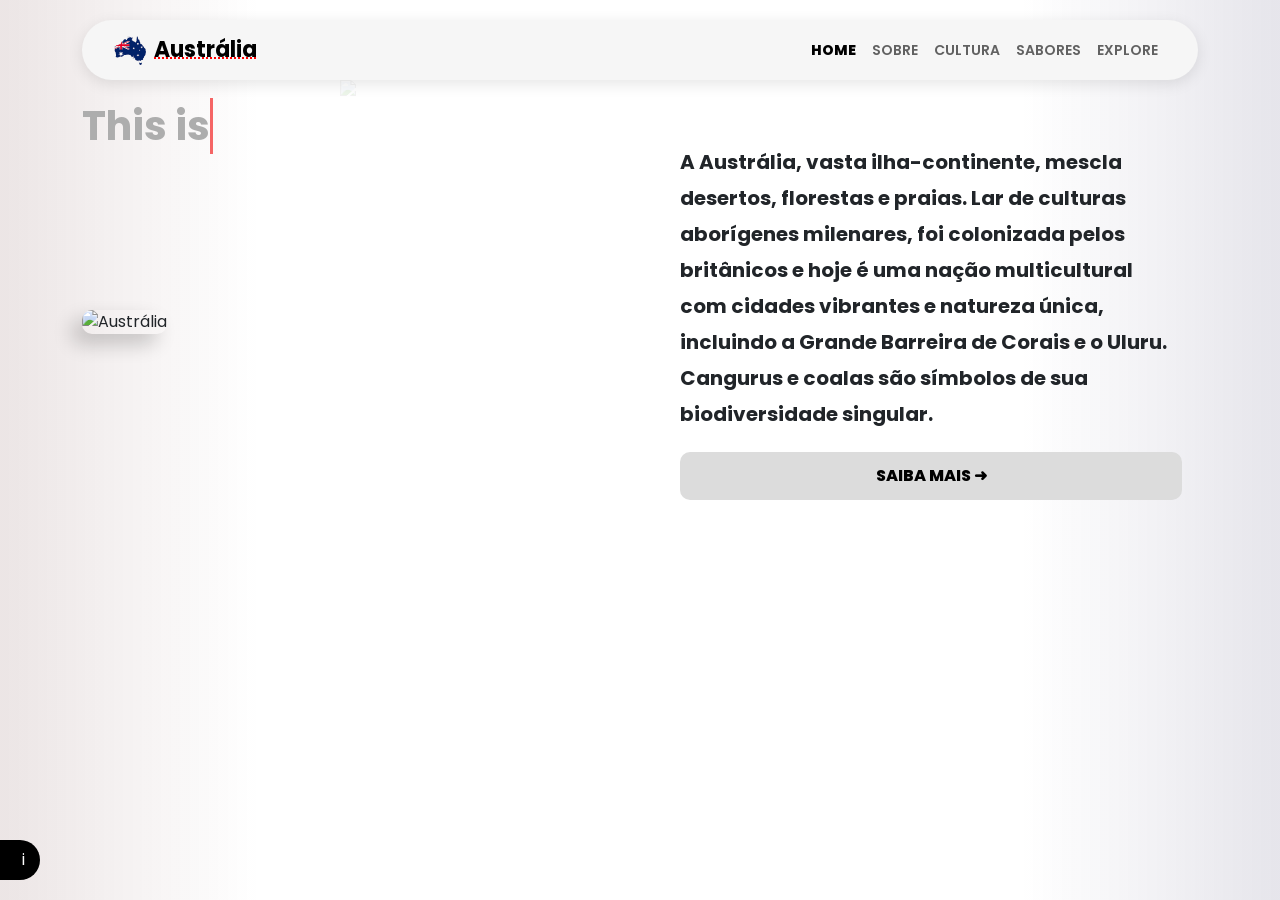
==== index.html @ 15039752 "add Docs" ====
<!DOCTYPE html>
<html lang="pt-br">

<head>
    <meta charset="UTF-8">
    <meta name="viewport" content="width=device-width, initial-scale=1.0">
    <title>Home | Um mundo de aventuras</title>
    <link rel="icon" href="https://cdn-icons-png.flaticon.com/128/323/323367.png">
    
    <link href="https://cdn.jsdelivr.net/npm/bootstrap@5.3.0/dist/css/bootstrap.min.css" rel="stylesheet">
    <link rel="stylesheet" href="https://cdnjs.cloudflare.com/ajax/libs/aos/2.3.4/aos.css">
    <link rel="stylesheet" href="https://cdnjs.cloudflare.com/ajax/libs/animate.css/4.1.1/animate.min.css">
    <link href="https://fonts.googleapis.com/css2?family=Poppins:wght@300;400;600;700&display=swap" rel="stylesheet">
    <link rel="stylesheet" href="Style/home.css">


</head>

<body>

    <div class="botao-flutuante animate__animated animate__bounceInLeft">i</div>
    <div class="balao-info">
        Desenvolvido por Samuel Santos<br>Projeto Volta ao Mundo Copyright@2025
    </div>

    <div class="container">
        <nav class="navbar navbar-expand-lg custom-nav animate__animated animate__fadeIn">
            <div class="container-fluid">
                <a class="navbar-brand d-flex align-items-center" href="#">
                    <img src="Images/LogoNav.png" alt="Logo" height="30" class="me-2">
                    <h1>Austrália</h1>
                </a>
                <button class="navbar-toggler" type="button" data-bs-toggle="collapse" data-bs-target="#navbarNav">
                    <span class="navbar-toggler-icon"></span>
                </button>
                <div class="collapse navbar-collapse" id="navbarNav">
                    <ul class="navbar-nav ms-auto">
                        <li class="nav-item"><a class="nav-link" href="index.html" style="color: black !important; font-weight: 800;">Home</a></li>
                        <li class="nav-item"><a class="nav-link" href="Pages/sobre.html">Sobre</a></li>
                        <li class="nav-item"><a class="nav-link" href="Pages/cultura.html">Cultura</a></li>
                        <li class="nav-item"><a class="nav-link" href="Pages/sabores.html">Sabores</a></li>
                        <li class="nav-item"><a class="nav-link" href="Pages/explore.html">Explore</a></li>
                    </ul>
                </div>
            </div>
        </nav>

        <div class="text-center mt mb-5">
            <img class="mapa-fundo img-fluid" src="https://static.vecteezy.com/ti/vetor-gratis/p1/3668495-doodle-freehand-drawing-of-australia-map-gratis-vetor.jpg">
            <div class="typing-container">
                This is <span class="typing"></span>
            </div>
        </div>

        <div class="row align-items-center g-5 mb-5">
            <div class="col-md-6" data-aos="fade-right">
                <img src="https://australiancentre.com.br/wp-content/uploads/2020/06/original-95ba7bf3b1d31497abc528a3805ad2f0-768x512.jpeg" 
                     class="img-fluid img-destaque" alt="Austrália">
            </div>
            <div class="col-md-6" data-aos="fade-left">
                <div class="px-3">
                    <h2 class="h5 fw-bold text-justify" style="line-height: 1.8;">
                        A Austrália, vasta ilha-continente, mescla desertos, florestas e praias. Lar de culturas aborígenes
                        milenares, foi colonizada pelos britânicos e hoje é uma nação multicultural com cidades vibrantes e
                        natureza única, incluindo a Grande Barreira de Corais e o Uluru. Cangurus e coalas são símbolos de
                        sua biodiversidade singular.
                    </h2>
                    <a class="btn-saiba-mais" href="https://pt.m.wikipedia.org/wiki/Austr%C3%A1lia" target="_blank">
                        SAIBA MAIS ➜
                    </a>
                </div>
            </div>
        </div>
    </div>

    <script src="https://cdn.jsdelivr.net/npm/bootstrap@5.3.0/dist/js/bootstrap.bundle.min.js"></script>
    <script src="https://cdnjs.cloudflare.com/ajax/libs/aos/2.3.4/aos.js"></script>
    
    <script>
        AOS.init({ duration: 1000, once: true });

        // Proteção de imagem
        document.addEventListener('contextmenu', e => { if (e.target.tagName === 'IMG') e.preventDefault(); });

        // Efeito de Digitação
        const words = ["Sydney Opera House", "Great Barrier Reef", "Kangaroo Country", "Land of Sunshine"];
        const typingElement = document.querySelector(".typing");
        let wordIndex = 0, charIndex = 0, isDeleting = false;

        function typeEffect() {
            const currentWord = words[wordIndex];
            typingElement.textContent = currentWord.slice(0, charIndex);

            if (!isDeleting && charIndex < currentWord.length) {
                charIndex++;
                setTimeout(typeEffect, 100);
            } else if (isDeleting && charIndex > 0) {
                charIndex--;
                setTimeout(typeEffect, 50);
            } else {
                isDeleting = !isDeleting;
                if (!isDeleting) wordIndex = (wordIndex + 1) % words.length;
                setTimeout(typeEffect, 1200);
            }
        }
        typeEffect();
    </script>
</body>
</html>
---- Style/home.css ----
body {
           font-family: 'Poppins', sans-serif;
           background: linear-gradient(90deg, rgba(64, 0, 0, 0.1) 0%, rgba(255, 255, 255, 1) 20%, rgba(255, 255, 255, 1) 80%, rgba(8, 0, 59, 0.1) 100%);
           overflow-x: hidden;
       }

       /* Customizando a Navbar para manter seu estilo */
       .custom-nav {
           background-color: rgb(246, 246, 246);
           border-radius: 50px;
           box-shadow: 0px 4px 15px rgba(0, 0, 0, 0.1);
           margin-top: 20px;
           padding: 10px 20px;
       }

       .navbar-brand h1 {
           font-size: 22px;
           margin: 0;
           font-weight: 700;
           text-decoration: underline dotted red 2px;
           transition: 0.3s;
       }

       .nav-link {
           color: rgb(97, 97, 97) !important;
           font-weight: 600;
           text-transform: uppercase;
           font-size: 14px;
           transition: 0.3s;
       }

       .nav-link:hover {
           color: black !important;
           text-decoration: underline dotted blue 2px;
       }

       /* Hero Section */
       .mapa-fundo {
           opacity: 0.1;
           max-width: 600px;
           margin: 0 auto;
           display: block;
       }

       .typing-container {
            position: absolute;
           font-size: 2.5rem;
           color: #adadad;
           font-weight: 700;
       }

       .typing {
           background-image: linear-gradient(to right, rgb(1, 33, 105), rgb(228, 0, 43));
           -webkit-background-clip: text;
           background-clip: text;
           color: transparent;
           border-right: 3px solid #f56565;
       }

       /* Cards e Conteúdo */
       .img-destaque {
           border-radius: 10px;
           box-shadow: -10px 10px 20px rgba(0, 0, 0, 0.2);
           transition: 0.4s;
       }

       .img-destaque:hover {
           transform: scale(1.02);
       }

       .btn-saiba-mais {
           background-color: gainsboro;
           color: black;
           font-weight: 800;
           border-radius: 10px;
           padding: 12px;
           display: block;
           text-align: center;
           text-decoration: none;
           transition: 0.5s;
           margin-top: 20px;
       }

       .btn-saiba-mais:hover {
           background-color: #9e9e9e;
           letter-spacing: 2px;
           color: black;
       }

       /* Elementos Flutuantes */
       .botao-flutuante {
           position: fixed;
           bottom: 20px;
           left: -100px;
           /* Escondido parcialmente como no original */
           background: black;
           color: white;
           width: 140px;
           height: 40px;
           border-radius: 0 20px 20px 0;
           text-align: right;
           padding-right: 15px;
           line-height: 40px;
           cursor: pointer;
           z-index: 1000;
           transition: 0.3s;
       }

       .botao-flutuante:hover {
           left: 0;
       }

       .balao-info {
           position: fixed;
           bottom: 70px;
           left: 20px;
           background: #333;
           color: white;
           padding: 10px;
           border-radius: 10px;
           font-size: 12px;
           display: none;
           z-index: 1001;
       }

       .botao-flutuante:hover+.balao-info {
           display: block;
       }

       /* Ajustes Mobile */
       @media (max-width: 768px) {
           .typing-container {
               font-size: 1.5rem;
               margin-top: 20px;
           }

           .navbar-brand h1 {
               font-size: 18px;
           }
       }
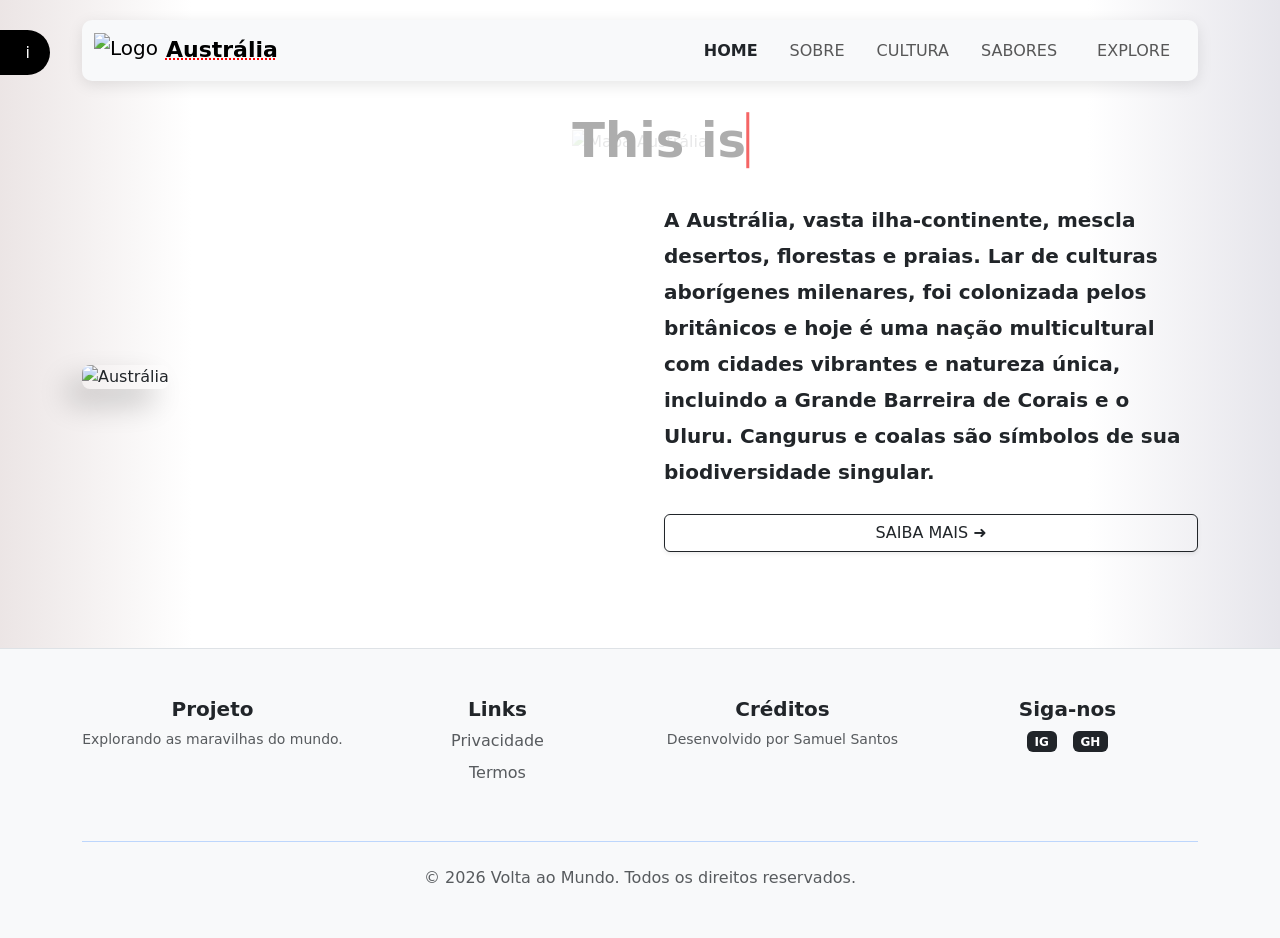
==== commit c70aa4e1: "alter Home" ====
--- a/index.html
+++ b/index.html
@@ -6,68 +6,129 @@
     <meta name="viewport" content="width=device-width, initial-scale=1.0">
     <title>Home | Um mundo de aventuras</title>
     <link rel="icon" href="https://cdn-icons-png.flaticon.com/128/323/323367.png">
-    
+    <link rel="stylesheet" href="Style/home.css">
     <link href="https://cdn.jsdelivr.net/npm/bootstrap@5.3.0/dist/css/bootstrap.min.css" rel="stylesheet">
     <link rel="stylesheet" href="https://cdnjs.cloudflare.com/ajax/libs/aos/2.3.4/aos.css">
     <link rel="stylesheet" href="https://cdnjs.cloudflare.com/ajax/libs/animate.css/4.1.1/animate.min.css">
     <link href="https://fonts.googleapis.com/css2?family=Poppins:wght@300;400;600;700&display=swap" rel="stylesheet">
-    <link rel="stylesheet" href="Style/home.css">
 
-
+    
 </head>
 
 <body>
 
-    <div class="botao-flutuante animate__animated animate__bounceInLeft">i</div>
-    <div class="balao-info">
-        Desenvolvido por Samuel Santos<br>Projeto Volta ao Mundo Copyright@2025
-    </div>
+    <div class="botao-flutuante animate__animated animate__bounceInLeft" data-bs-toggle="modal"
+        data-bs-target="#infoModal">i</div>
 
     <div class="container">
         <nav class="navbar navbar-expand-lg custom-nav animate__animated animate__fadeIn">
             <div class="container-fluid">
                 <a class="navbar-brand d-flex align-items-center" href="#">
-                    <img src="Images/LogoNav.png" alt="Logo" height="30" class="me-2">
+                    <img src="https://cdn-icons-png.flaticon.com/128/323/323367.png" alt="Logo" height="35"
+                        class="me-2">
                     <h1>Austrália</h1>
                 </a>
-                <button class="navbar-toggler" type="button" data-bs-toggle="collapse" data-bs-target="#navbarNav">
+                <button class="navbar-toggler border-0" type="button" data-bs-toggle="collapse"
+                    data-bs-target="#navbarNav">
                     <span class="navbar-toggler-icon"></span>
                 </button>
                 <div class="collapse navbar-collapse" id="navbarNav">
-                    <ul class="navbar-nav ms-auto">
-                        <li class="nav-item"><a class="nav-link" href="index.html" style="color: black !important; font-weight: 800;">Home</a></li>
-                        <li class="nav-item"><a class="nav-link" href="Pages/sobre.html">Sobre</a></li>
-                        <li class="nav-item"><a class="nav-link" href="Pages/cultura.html">Cultura</a></li>
-                        <li class="nav-item"><a class="nav-link" href="Pages/sabores.html">Sabores</a></li>
-                        <li class="nav-item"><a class="nav-link" href="Pages/explore.html">Explore</a></li>
+                    <ul class="navbar-nav ms-auto gap-3">
+                        <li class="nav-item"><a class="nav-link fw-bold text-dark" href="index.html">HOME</a></li>
+                        <li class="nav-item"><a class="nav-link" href="#">SOBRE</a></li>
+                        <li class="nav-item"><a class="nav-link" href="#">CULTURA</a></li>
+                        <li class="nav-item"><a class="nav-link" href="#">SABORES</a></li>
+                        <li class="nav-item"><a class="nav-link btn btn-outline-danger px-3 rounded-pill"
+                                href="#">EXPLORE</a></li>
                     </ul>
                 </div>
             </div>
         </nav>
 
-        <div class="text-center mt mb-5">
-            <img class="mapa-fundo img-fluid" src="https://static.vecteezy.com/ti/vetor-gratis/p1/3668495-doodle-freehand-drawing-of-australia-map-gratis-vetor.jpg">
-            <div class="typing-container">
-                This is <span class="typing"></span>
+
+
+        <div class="container text-center my-5">
+            <div class="position-relative d-inline-block">
+
+                <img class="foco-mapa img-fluid"
+                    src="https://static.vecteezy.com/ti/vetor-gratis/p1/3668495-doodle-freehand-drawing-of-australia-map-gratis-vetor.jpg"
+                    alt="Mapa Austrália" style="opacity: 0.1;">
+
+                <div class="position-absolute top-50 start-50 translate-middle w-100">
+                    <h1 class="typing-box m-0">
+                        This is <span class="typing"></span>
+                    </h1>
+                </div>
+
             </div>
         </div>
 
-        <div class="row align-items-center g-5 mb-5">
-            <div class="col-md-6" data-aos="fade-right">
-                <img src="https://australiancentre.com.br/wp-content/uploads/2020/06/original-95ba7bf3b1d31497abc528a3805ad2f0-768x512.jpeg" 
-                     class="img-fluid img-destaque" alt="Austrália">
+        <div class="row align-items-center g-5 mt-24 pb-5">
+            <div class="col-lg-6" data-aos="fade-right">
+                <img src="https://australiancentre.com.br/wp-content/uploads/2020/06/original-95ba7bf3b1d31497abc528a3805ad2f0-768x512.jpeg"
+                    class="img-fluid card1-img" alt="Austrália">
             </div>
-            <div class="col-md-6" data-aos="fade-left">
-                <div class="px-3">
-                    <h2 class="h5 fw-bold text-justify" style="line-height: 1.8;">
-                        A Austrália, vasta ilha-continente, mescla desertos, florestas e praias. Lar de culturas aborígenes
-                        milenares, foi colonizada pelos britânicos e hoje é uma nação multicultural com cidades vibrantes e
-                        natureza única, incluindo a Grande Barreira de Corais e o Uluru. Cangurus e coalas são símbolos de
-                        sua biodiversidade singular.
-                    </h2>
-                    <a class="btn-saiba-mais" href="https://pt.m.wikipedia.org/wiki/Austr%C3%A1lia" target="_blank">
-                        SAIBA MAIS ➜
-                    </a>
+            <div class="col-lg-6" data-aos="fade-left">
+                <h2 class="h5 fw-semibold text-justify mb-4" style="line-height: 1.8;">
+                    A Austrália, vasta ilha-continente, mescla desertos, florestas e praias. Lar de culturas aborígenes
+                    milenares, foi colonizada pelos britânicos e hoje é uma nação multicultural com cidades vibrantes e
+                    natureza única, incluindo a Grande Barreira de Corais e o Uluru. Cangurus e coalas são símbolos de
+                    sua biodiversidade singular.
+                </h2>
+                <a class="btn btn-outline-dark w-100 shadow-sm" href="https://pt.m.wikipedia.org/wiki/Austr%C3%A1lia"
+                    target="_blank">
+                    SAIBA MAIS ➜
+                </a>
+            </div>
+        </div>
+
+
+    </div>
+
+    <footer class="py-5 mt-5">
+        <div class="container text-center">
+            <div class="row row-cols-1 row-cols-sm-2 row-cols-md-4 g-4">
+                <div class="col">
+                    <h5 class="fw-bold">Projeto</h5>
+                    <p class="small text-muted">Explorando as maravilhas do mundo.</p>
+                </div>
+                <div class="col">
+                    <h5 class="fw-bold">Links</h5>
+                    <ul class="nav flex-column">
+                        <li class="nav-item mb-2"><a href="https://policies.google.com/privacy?hl=pt-BR" target="_blank" class="nav-link p-0 text-muted">Privacidade</a></li>
+                        <li class="nav-item mb-2"><a href="https://policies.google.com/terms?hl=pt-BR" target="_blank" class="nav-link p-0 text-muted">Termos</a></li>
+                    </ul>
+                </div>
+                <div class="col">
+                    <h5 class="fw-bold">Créditos</h5>
+                    <p class="small text-muted">Desenvolvido por Samuel Santos</p>
+                </div>
+                <div class="col">
+                    <h5 class="fw-bold">Siga-nos</h5>
+                    <div class="d-flex justify-content-center gap-3">
+                        <a style="text-decoration: none;" href="https://instagram.com/australia" target="_blank"><span class="badge bg-dark">IG</span></a> 
+                         <a style="text-decoration: none;" href="https://github.com/australia" target="_blank"><span class="badge bg-dark">GH</span>
+                    </div>
+                </div>
+            </div>
+            <hr class="my-4">
+            <p class="text-muted mb-0">&copy; 2026 Volta ao Mundo. Todos os direitos reservados.</p>
+        </div>
+    </footer>
+
+    <div class="modal fade" id="infoModal" tabindex="-1">
+        <div class="modal-dialog modal-dialog-centered">
+            <div class="modal-content rounded-4 border-0 shadow">
+                <div class="modal-header border-0">
+                    <h5 class="modal-title fw-bold">Informações do Projeto</h5>
+                    <button type="button" class="btn-close" data-bs-dismiss="modal"></button>
+                </div>
+                <div class="modal-body text-center p-4">
+                    <img src="https://cdn-icons-png.flaticon.com/128/323/323367.png" height="60" class="mb-3">
+                    <p><strong>Desenvolvido por:</strong> Samuel Santos</p>
+                    <p class="text-muted">Projeto focado em demonstrar a beleza e cultura da Austrália utilizando
+                        tecnologias modernas.</p>
+                    <div class="alert alert-info py-2 small">Copyright @ 2026 - Volta ao Mundo</div>
                 </div>
             </div>
         </div>
@@ -75,14 +136,11 @@
 
     <script src="https://cdn.jsdelivr.net/npm/bootstrap@5.3.0/dist/js/bootstrap.bundle.min.js"></script>
     <script src="https://cdnjs.cloudflare.com/ajax/libs/aos/2.3.4/aos.js"></script>
-    
     <script>
         AOS.init({ duration: 1000, once: true });
+        document.addEventListener('contextmenu', e => e.target.tagName === 'IMG' && e.preventDefault());
 
-        // Proteção de imagem
-        document.addEventListener('contextmenu', e => { if (e.target.tagName === 'IMG') e.preventDefault(); });
-
-        // Efeito de Digitação
+        // Typing Effect
         const words = ["Sydney Opera House", "Great Barrier Reef", "Kangaroo Country", "Land of Sunshine"];
         const typingElement = document.querySelector(".typing");
         let wordIndex = 0, charIndex = 0, isDeleting = false;
@@ -90,7 +148,6 @@
         function typeEffect() {
             const currentWord = words[wordIndex];
             typingElement.textContent = currentWord.slice(0, charIndex);
-
             if (!isDeleting && charIndex < currentWord.length) {
                 charIndex++;
                 setTimeout(typeEffect, 100);
@@ -106,4 +163,5 @@
         typeEffect();
     </script>
 </body>
+
 </html>
--- a/Style/home.css
+++ b/Style/home.css
@@ -1,140 +1,95 @@
-       body {
-           font-family: 'Poppins', sans-serif;
-           background: linear-gradient(90deg, rgba(64, 0, 0, 0.1) 0%, rgba(255, 255, 255, 1) 20%, rgba(255, 255, 255, 1) 80%, rgba(8, 0, 59, 0.1) 100%);
-           overflow-x: hidden;
-       }
+body {
+    font-family: 'Poppins', sans-serif;
+    /* Gradiente padrão para PC */
+    background: linear-gradient(90deg,
+            rgba(64, 0, 0, 0.1) 0%,
+            rgba(255, 255, 255, 1) 15%,
+            rgba(255, 255, 255, 1) 85%,
+            rgba(8, 0, 59, 0.1) 100%);
+    background-attachment: fixed;
+    min-height: 100vh;
+    
+}
 
-       /* Customizando a Navbar para manter seu estilo */
-       .custom-nav {
-           background-color: rgb(246, 246, 246);
-           border-radius: 50px;
-           box-shadow: 0px 4px 15px rgba(0, 0, 0, 0.1);
-           margin-top: 20px;
-           padding: 10px 20px;
-       }
+/* Ajuste específico para Celular (Telas menores que 768px) */
+@media (max-width: 768px) {
+    body {
+        
+        background-color: #012169;
+    }
+    .container{
+        max-width: 90%;
+    }
+}
 
-       .navbar-brand h1 {
-           font-size: 22px;
-           margin: 0;
-           font-weight: 700;
-           text-decoration: underline dotted red 2px;
-           transition: 0.3s;
-       }
+.custom-nav {
+    background-color: #f8f9fa;
+    border-radius: 10px;
+    box-shadow: 0 4px 15px rgba(0, 0, 0, 0.1);
+    margin-top: 20px;
+    padding: 0.8rem 2rem;
+}
 
-       .nav-link {
-           color: rgb(97, 97, 97) !important;
-           font-weight: 600;
-           text-transform: uppercase;
-           font-size: 14px;
-           transition: 0.3s;
-       }
 
-       .nav-link:hover {
-           color: black !important;
-           text-decoration: underline dotted blue 2px;
-       }
+.navbar-brand h1 {
+    font-size: 22px;
+    margin: 0;
+    font-weight: 700;
+    text-decoration: underline dotted red 2px;
+}
 
-       /* Hero Section */
-       .mapa-fundo {
-           opacity: 0.1;
-           max-width: 600px;
-           margin: 0 auto;
-           display: block;
-       }
+/* --- SEÇÃO HERO & TYPING --- */
+.foco-mapa {
+    opacity: 0.1;
+    margin: 0 auto;
+}
 
-       .typing-container {
-            position: absolute;
-           font-size: 2.5rem;
-           color: #adadad;
-           font-weight: 700;
-       }
+.typing-box {
+    font-size: clamp(1.5rem, 5vw, 3rem);
+    /* Ajusta o tamanho da fonte conforme a tela */
+    color: #adadad;
+    font-weight: 700;
+    white-space: nowrap;
+    /* Evita que o texto quebre no meio da animação */
+}
 
-       .typing {
-           background-image: linear-gradient(to right, rgb(1, 33, 105), rgb(228, 0, 43));
-           -webkit-background-clip: text;
-           background-clip: text;
-           color: transparent;
-           border-right: 3px solid #f56565;
-       }
+.typing {
+    background-image: linear-gradient(to right, #012169, #e4002b);
+    -webkit-background-clip: text;
+    background-clip: text;
+    color: transparent;
+    border-right: 3px solid #f56565;
+}
 
-       /* Cards e Conteúdo */
-       .img-destaque {
-           border-radius: 10px;
-           box-shadow: -10px 10px 20px rgba(0, 0, 0, 0.2);
-           transition: 0.4s;
-       }
+.card1-img {
+    box-shadow: -15px 15px 30px rgba(0, 0, 0, 0.2);
+    border-radius: 8px;
+    transition: 0.4s;
+}
 
-       .img-destaque:hover {
-           transform: scale(1.02);
-       }
 
-       .btn-saiba-mais {
-           background-color: gainsboro;
-           color: black;
-           font-weight: 800;
-           border-radius: 10px;
-           padding: 12px;
-           display: block;
-           text-align: center;
-           text-decoration: none;
-           transition: 0.5s;
-           margin-top: 20px;
-       }
+.botao-flutuante {
+    position: fixed;
+    top: 30px;
+    left: -90px;
+    background: #000;
+    color: #fff;
+    width: 140px;
+    height: 45px;
+    border-radius: 0 25px 25px 0;
+    text-align: right;
+    padding-right: 20px;
+    line-height: 45px;
+    cursor: pointer;
+    z-index: 1050;
+    transition: 0.3s;
+}
 
-       .btn-saiba-mais:hover {
-           background-color: #9e9e9e;
-           letter-spacing: 2px;
-           color: black;
-       }
+.botao-flutuante:hover {
+    left: -80px;
+}
 
-       /* Elementos Flutuantes */
-       .botao-flutuante {
-           position: fixed;
-           bottom: 20px;
-           left: -100px;
-           /* Escondido parcialmente como no original */
-           background: black;
-           color: white;
-           width: 140px;
-           height: 40px;
-           border-radius: 0 20px 20px 0;
-           text-align: right;
-           padding-right: 15px;
-           line-height: 40px;
-           cursor: pointer;
-           z-index: 1000;
-           transition: 0.3s;
-       }
-
-       .botao-flutuante:hover {
-           left: 0;
-       }
-
-       .balao-info {
-           position: fixed;
-           bottom: 70px;
-           left: 20px;
-           background: #333;
-           color: white;
-           padding: 10px;
-           border-radius: 10px;
-           font-size: 12px;
-           display: none;
-           z-index: 1001;
-       }
-
-       .botao-flutuante:hover+.balao-info {
-           display: block;
-       }
-
-       /* Ajustes Mobile */
-       @media (max-width: 768px) {
-           .typing-container {
-               font-size: 1.5rem;
-               margin-top: 20px;
-           }
-
-           .navbar-brand h1 {
-               font-size: 18px;
-           }
-       }+footer {
+    background: #f8f9fa;
+    border-top: 1px solid #dee2e6;
+}
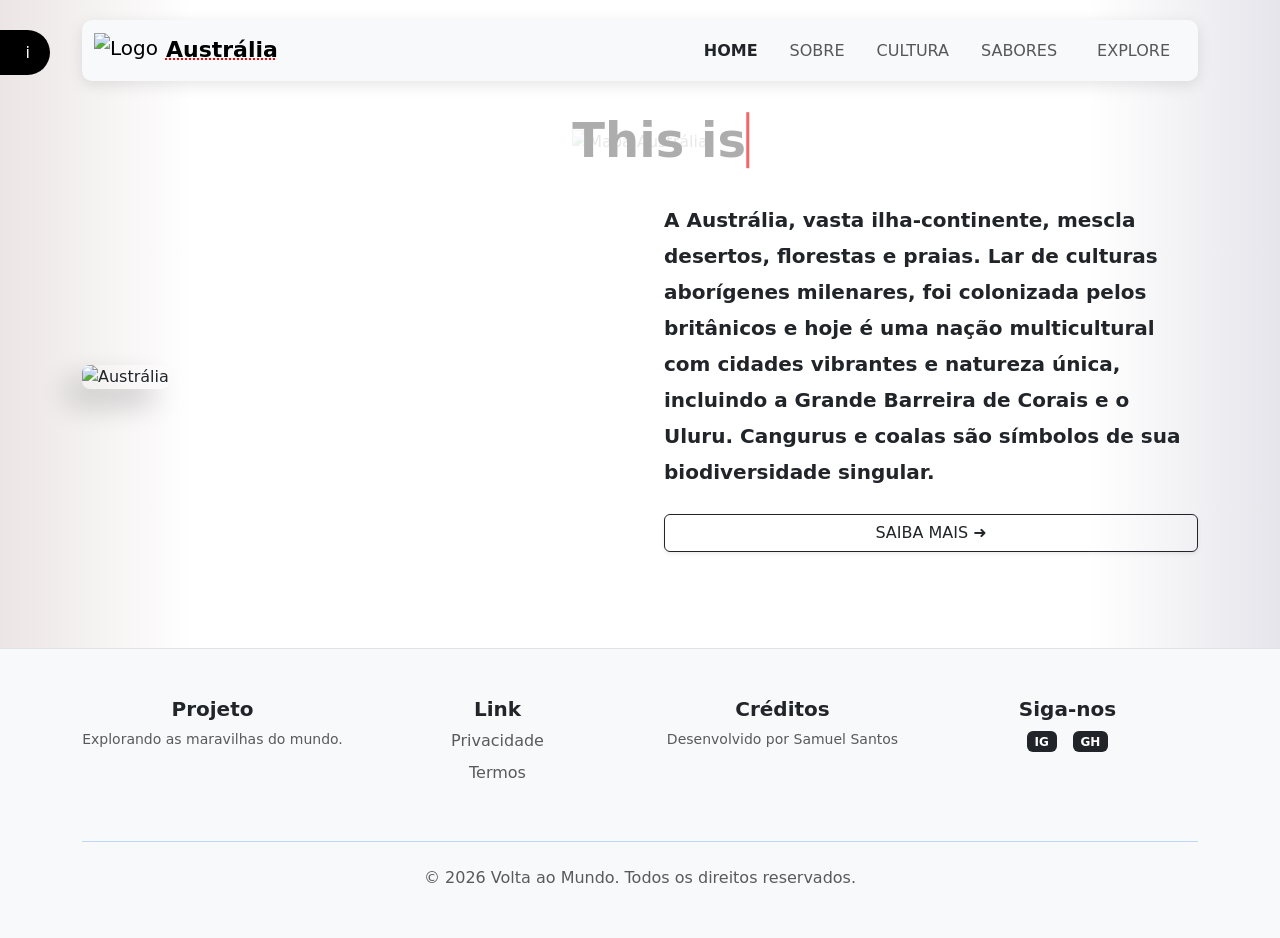
==== commit 8c4191d8: "alter Home" ====
--- a/index.html
+++ b/index.html
@@ -93,7 +93,7 @@
                     <p class="small text-muted">Explorando as maravilhas do mundo.</p>
                 </div>
                 <div class="col">
-                    <h5 class="fw-bold">Links</h5>
+                    <h5 class="fw-bold">Link</h5>
                     <ul class="nav flex-column">
                         <li class="nav-item mb-2"><a href="https://policies.google.com/privacy?hl=pt-BR" target="_blank" class="nav-link p-0 text-muted">Privacidade</a></li>
                         <li class="nav-item mb-2"><a href="https://policies.google.com/terms?hl=pt-BR" target="_blank" class="nav-link p-0 text-muted">Termos</a></li>
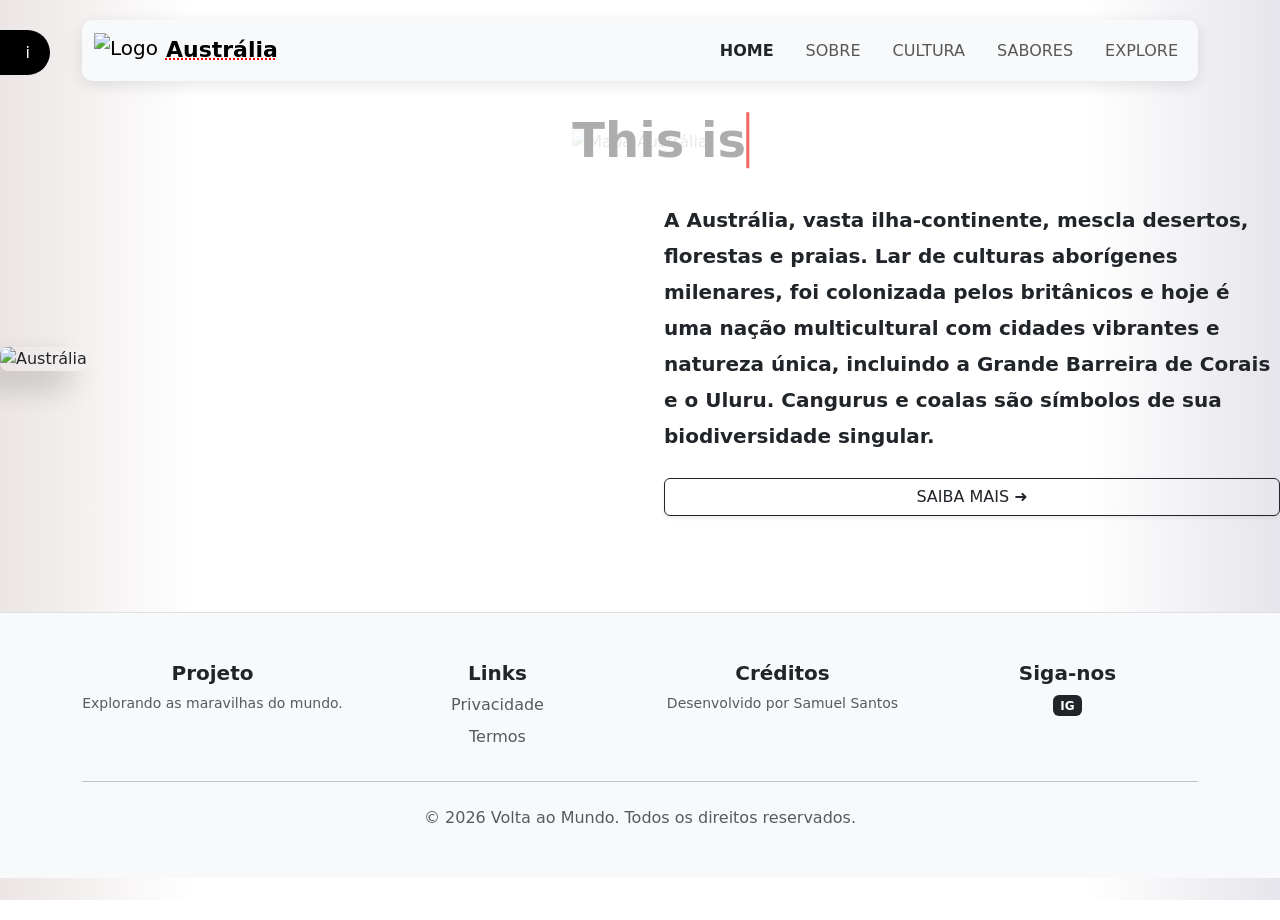
==== commit 5e83c19f: "alter bootstrap screens" ====
--- a/index.html
+++ b/index.html
@@ -12,7 +12,7 @@
     <link rel="stylesheet" href="https://cdnjs.cloudflare.com/ajax/libs/animate.css/4.1.1/animate.min.css">
     <link href="https://fonts.googleapis.com/css2?family=Poppins:wght@300;400;600;700&display=swap" rel="stylesheet">
 
-    
+
 </head>
 
 <body>
@@ -35,52 +35,52 @@
                 <div class="collapse navbar-collapse" id="navbarNav">
                     <ul class="navbar-nav ms-auto gap-3">
                         <li class="nav-item"><a class="nav-link fw-bold text-dark" href="index.html">HOME</a></li>
-                        <li class="nav-item"><a class="nav-link" href="#">SOBRE</a></li>
-                        <li class="nav-item"><a class="nav-link" href="#">CULTURA</a></li>
-                        <li class="nav-item"><a class="nav-link" href="#">SABORES</a></li>
-                        <li class="nav-item"><a class="nav-link btn btn-outline-danger px-3 rounded-pill"
-                                href="#">EXPLORE</a></li>
+                        <li class="nav-item"><a class="nav-link" href="Pages/sobre.html">SOBRE</a></li>
+                        <li class="nav-item"><a class="nav-link" href="Pages/cultura.html">CULTURA</a></li>
+                        <li class="nav-item"><a class="nav-link" href="Pages/sabores.html">SABORES</a></li>
+                        <li class="nav-item"><a class="nav-link" href="Pages/explore.html">EXPLORE</a></li>
                     </ul>
                 </div>
             </div>
         </nav>
+    </div>
 
 
 
-        <div class="container text-center my-5">
-            <div class="position-relative d-inline-block">
+    <div class="container text-center my-5">
+        <div class="position-relative d-inline-block">
 
-                <img class="foco-mapa img-fluid"
-                    src="https://static.vecteezy.com/ti/vetor-gratis/p1/3668495-doodle-freehand-drawing-of-australia-map-gratis-vetor.jpg"
-                    alt="Mapa Austrália" style="opacity: 0.1;">
+            <img class="foco-mapa img-fluid"
+                src="https://static.vecteezy.com/ti/vetor-gratis/p1/3668495-doodle-freehand-drawing-of-australia-map-gratis-vetor.jpg"
+                alt="Mapa Austrália" style="opacity: 0.1;">
 
-                <div class="position-absolute top-50 start-50 translate-middle w-100">
-                    <h1 class="typing-box m-0">
-                        This is <span class="typing"></span>
-                    </h1>
-                </div>
+            <div class="position-absolute top-50 start-50 translate-middle w-100">
+                <h1 class="typing-box m-0">
+                    This is <span class="typing"></span>
+                </h1>
+            </div>
 
-            </div>
         </div>
+    </div>
 
-        <div class="row align-items-center g-5 mt-24 pb-5">
-            <div class="col-lg-6" data-aos="fade-right">
-                <img src="https://australiancentre.com.br/wp-content/uploads/2020/06/original-95ba7bf3b1d31497abc528a3805ad2f0-768x512.jpeg"
-                    class="img-fluid card1-img" alt="Austrália">
-            </div>
-            <div class="col-lg-6" data-aos="fade-left">
-                <h2 class="h5 fw-semibold text-justify mb-4" style="line-height: 1.8;">
-                    A Austrália, vasta ilha-continente, mescla desertos, florestas e praias. Lar de culturas aborígenes
-                    milenares, foi colonizada pelos britânicos e hoje é uma nação multicultural com cidades vibrantes e
-                    natureza única, incluindo a Grande Barreira de Corais e o Uluru. Cangurus e coalas são símbolos de
-                    sua biodiversidade singular.
-                </h2>
-                <a class="btn btn-outline-dark w-100 shadow-sm" href="https://pt.m.wikipedia.org/wiki/Austr%C3%A1lia"
-                    target="_blank">
-                    SAIBA MAIS ➜
-                </a>
-            </div>
+    <div class="row align-items-center g-5 mt-24 pb-5">
+        <div class="col-lg-6" data-aos="fade-right">
+            <img src="https://australiancentre.com.br/wp-content/uploads/2020/06/original-95ba7bf3b1d31497abc528a3805ad2f0-768x512.jpeg"
+                class="img-fluid card1-img" alt="Austrália">
         </div>
+        <div class="col-lg-6" data-aos="fade-left">
+            <h2 class="h5 fw-semibold text-justify mb-4" style="line-height: 1.8;">
+                A Austrália, vasta ilha-continente, mescla desertos, florestas e praias. Lar de culturas aborígenes
+                milenares, foi colonizada pelos britânicos e hoje é uma nação multicultural com cidades vibrantes e
+                natureza única, incluindo a Grande Barreira de Corais e o Uluru. Cangurus e coalas são símbolos de
+                sua biodiversidade singular.
+            </h2>
+            <a class="btn btn-outline-dark w-100 shadow-sm" href="https://pt.m.wikipedia.org/wiki/Austr%C3%A1lia"
+                target="_blank">
+                SAIBA MAIS ➜
+            </a>
+        </div>
+    </div>
 
 
     </div>
@@ -93,10 +93,12 @@
                     <p class="small text-muted">Explorando as maravilhas do mundo.</p>
                 </div>
                 <div class="col">
-                    <h5 class="fw-bold">Link</h5>
+                    <h5 class="fw-bold">Links</h5>
                     <ul class="nav flex-column">
-                        <li class="nav-item mb-2"><a href="https://policies.google.com/privacy?hl=pt-BR" target="_blank" class="nav-link p-0 text-muted">Privacidade</a></li>
-                        <li class="nav-item mb-2"><a href="https://policies.google.com/terms?hl=pt-BR" target="_blank" class="nav-link p-0 text-muted">Termos</a></li>
+                        <li class="nav-item mb-2"><a href="https://policies.google.com/privacy?hl=pt-BR" target="_blank"
+                                class="nav-link p-0 text-muted">Privacidade</a></li>
+                        <li class="nav-item mb-2"><a href="https://policies.google.com/terms?hl=pt-BR" target="_blank"
+                                class="nav-link p-0 text-muted">Termos</a></li>
                     </ul>
                 </div>
                 <div class="col">
@@ -106,8 +108,8 @@
                 <div class="col">
                     <h5 class="fw-bold">Siga-nos</h5>
                     <div class="d-flex justify-content-center gap-3">
-                        <a style="text-decoration: none;" href="https://instagram.com/australia" target="_blank"><span class="badge bg-dark">IG</span></a> 
-                         <a style="text-decoration: none;" href="https://github.com/australia" target="_blank"><span class="badge bg-dark">GH</span>
+                        <a style="text-decoration: none;" href="https://instagram.com/australia" target="_blank"><span
+                                class="badge bg-dark">IG</span></a>
                     </div>
                 </div>
             </div>
